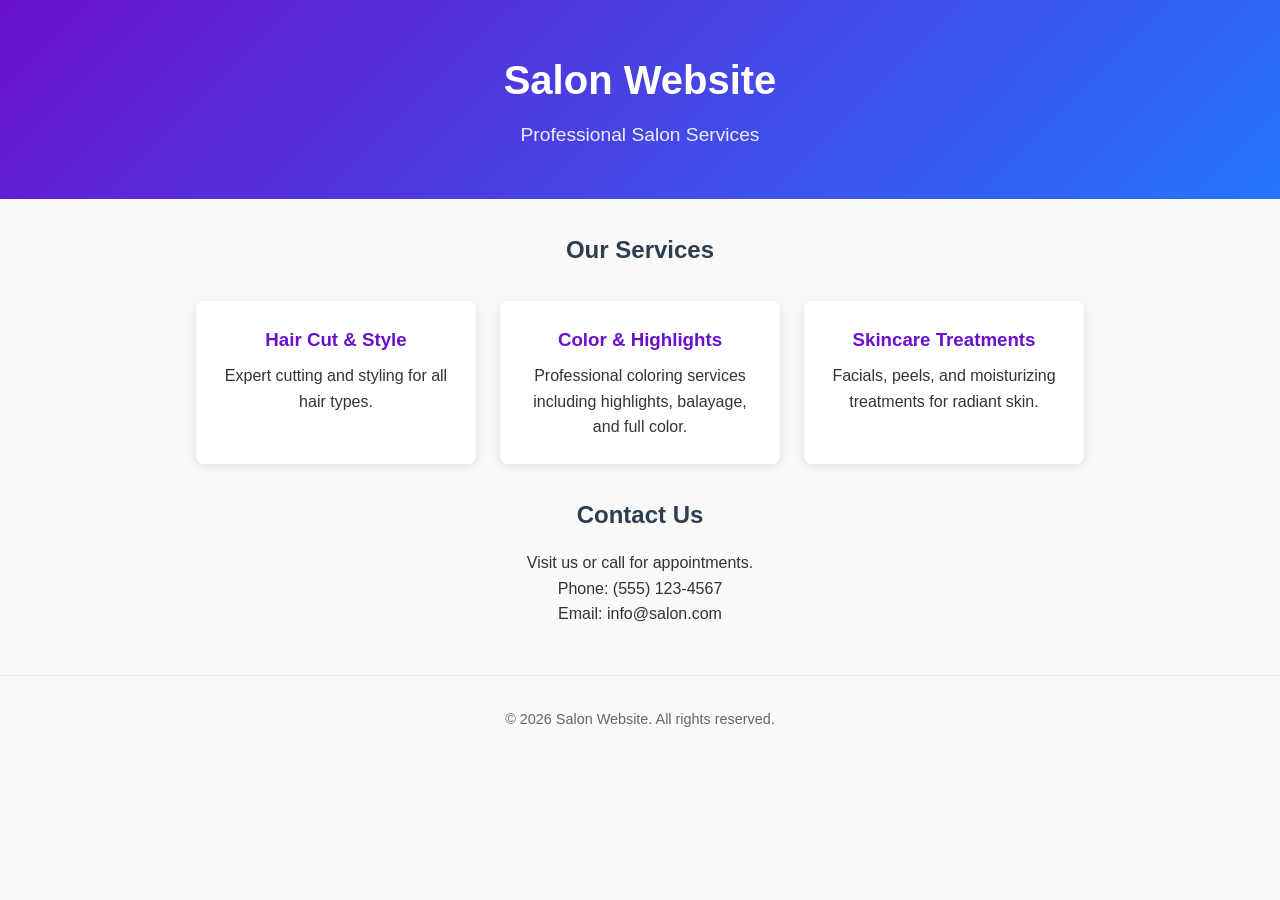
==== index.html @ 6a1c3ca4 "Initial commit: Salon website" ====
<!DOCTYPE html>
<html lang="en">
<head>
  <meta charset="UTF-8">
  <meta name="viewport" content="width=device-width, initial-scale=1.0">
  <title>Salon Website</title>
  <link rel="stylesheet" href="style.css">
</head>
<body>
  <header>
    <h1>Salon Website</h1>
    <p>Professional Salon Services</p>
  </header>
  <section class="services">
    <h2>Our Services</h2>
    <div class="service-list">
      <div class="service">
        <h3>Hair Cut &amp; Style</h3>
        <p>Expert cutting and styling for all hair types.</p>
      </div>
      <div class="service">
        <h3>Color &amp; Highlights</h3>
        <p>Professional coloring services including highlights, balayage, and full color.</p>
      </div>
      <div class="service">
        <h3>Skincare Treatments</h3>
        <p>Facials, peels, and moisturizing treatments for radiant skin.</p>
      </div>
    </div>
  </section>
  <section class="contact">
    <h2>Contact Us</h2>
    <p>Visit us or call for appointments.</p>
    <p>Phone: (555) 123-4567</p>
    <p>Email: info@salon.com</p>
  </section>
  <footer>
    <p>&copy; 2026 Salon Website. All rights reserved.</p>
  </footer>
  <script src="script.js"></script>
</body>
</html>
---- style.css ----
/* Basic reset */
* {
  margin: 0;
  padding: 0;
  box-sizing: border-box;
}

body {
  font-family: 'Segoe UI', Tahoma, Geneva, Verdana, sans-serif;
  line-height: 1.6;
  color: #333;
  background-color: #f9f9f9;
}

header {
  background: #6a11cb;
  background: linear-gradient(135deg, #6a11cb, #2575fc);
  color: white;
  text-align: center;
  padding: 3rem 1rem;
}

header h1 {
  font-size: 2.5rem;
  margin-bottom: 0.5rem;
}

header p {
  font-size: 1.2rem;
  opacity: 0.9;
}

.services {
  max-width: 1200px;
  margin: 2rem auto;
  padding: 0 1rem;
}

.services h2 {
  text-align: center;
  margin-bottom: 2rem;
  color: #2c3e50;
}

.service-list {
  display: flex;
  flex-wrap: wrap;
  gap: 1.5rem;
  justify-content: center;
}

.service {
  background: white;
  border-radius: 8px;
  box-shadow: 0 2px 10px rgba(0,0,0,0.1);
  padding: 1.5rem;
  width: 280px;
  text-align: center;
  transition: transform 0.3s;
}

.service:hover {
  transform: translateY(-5px);
}

.service h3 {
  color: #6a11cb;
  margin-bottom: 0.5rem;
}

.contact {
  max-width: 600px;
  margin: 2rem auto;
  text-align: center;
  padding: 0 1rem;
}

.contact h2 {
  color: #2c3e50;
  margin-bottom: 1rem;
}

footer {
  text-align: center;
  padding: 2rem;
  color: #666;
  font-size: 0.9rem;
  border-top: 1px solid #eee;
  margin-top: 3rem;
}

/* Responsive */
@media (max-width: 600px) {
  header h1 {
    font-size: 2rem;
  }
  .service {
    width: 100%;
  }
}
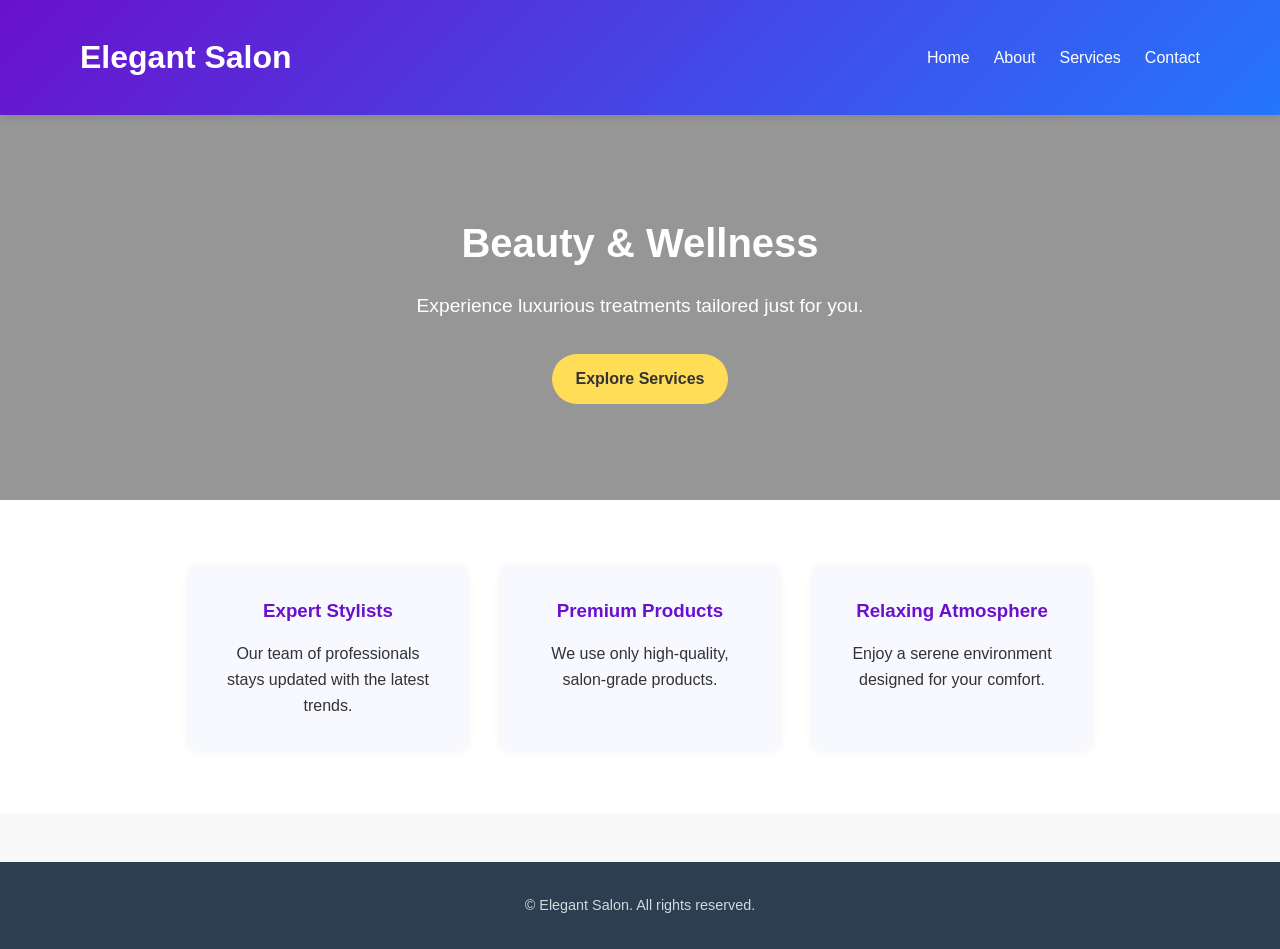
==== commit e2eb7ba4: "Update: Multi-page salon website with improved design" ====
--- a/index.html
+++ b/index.html
@@ -3,40 +3,55 @@
 <head>
   <meta charset="UTF-8">
   <meta name="viewport" content="width=device-width, initial-scale=1.0">
-  <title>Salon Website</title>
+  <title>Salon Website - Home</title>
   <link rel="stylesheet" href="style.css">
 </head>
 <body>
   <header>
-    <h1>Salon Website</h1>
-    <p>Professional Salon Services</p>
+    <div class="container">
+      <h1>Elegant Salon</h1>
+      <nav>
+        <ul>
+          <li><a href="index.html">Home</a></li>
+          <li><a href="about.html">About</a></li>
+          <li><a href="services.html">Services</a></li>
+          <li><a href="contact.html">Contact</a></li>
+        </ul>
+      </nav>
+    </div>
   </header>
-  <section class="services">
-    <h2>Our Services</h2>
-    <div class="service-list">
-      <div class="service">
-        <h3>Hair Cut &amp; Style</h3>
-        <p>Expert cutting and styling for all hair types.</p>
+
+  <section class="hero">
+    <div class="container">
+      <h2>Beauty & Wellness</h2>
+      <p>Experience luxurious treatments tailored just for you.</p>
+      <a href="services.html" class="btn">Explore Services</a>
+    </div>
+  </section>
+
+  <section class="features">
+    <div class="container">
+      <div class="feature">
+        <h3>Expert Stylists</h3>
+        <p>Our team of professionals stays updated with the latest trends.</p>
       </div>
-      <div class="service">
-        <h3>Color &amp; Highlights</h3>
-        <p>Professional coloring services including highlights, balayage, and full color.</p>
+      <div class="feature">
+        <h3>Premium Products</h3>
+        <p>We use only high-quality, salon-grade products.</p>
       </div>
-      <div class="service">
-        <h3>Skincare Treatments</h3>
-        <p>Facials, peels, and moisturizing treatments for radiant skin.</p>
+      <div class="feature">
+        <h3>Relaxing Atmosphere</h3>
+        <p>Enjoy a serene environment designed for your comfort.</p>
       </div>
     </div>
   </section>
-  <section class="contact">
-    <h2>Contact Us</h2>
-    <p>Visit us or call for appointments.</p>
-    <p>Phone: (555) 123-4567</p>
-    <p>Email: info@salon.com</p>
-  </section>
+
   <footer>
-    <p>&copy; 2026 Salon Website. All rights reserved.</p>
+    <div class="container">
+      <p>&copy; <span id="year"></span> Elegant Salon. All rights reserved.</p>
+    </div>
   </footer>
+
   <script src="script.js"></script>
 </body>
 </html>
--- a/style.css
+++ b/style.css
@@ -12,89 +12,452 @@
   background-color: #f9f9f9;
 }
 
+/* Container */
+.container {
+  width: 90%;
+  max-width: 1200px;
+  margin: 0 auto;
+  padding: 0 1rem;
+}
+
+/* Header */
 header {
   background: #6a11cb;
   background: linear-gradient(135deg, #6a11cb, #2575fc);
   color: white;
-  text-align: center;
-  padding: 3rem 1rem;
+  padding: 2rem 0;
+  position: sticky;
+  top: 0;
+  z-index: 100;
+  box-shadow: 0 2px 10px rgba(0,0,0,0.1);
+}
+
+header .container {
+  display: flex;
+  justify-content: space-between;
+  align-items: center;
+  flex-wrap: wrap;
 }
 
 header h1 {
+  font-size: 2rem;
+  margin: 0;
+}
+
+header nav ul {
+  display: flex;
+  list-style: none;
+  gap: 1.5rem;
+}
+
+header nav ul li a {
+  color: white;
+  text-decoration: none;
+  font-weight: 500;
+  transition: color 0.3s;
+}
+
+header nav ul li a:hover {
+  color: #ffdd57;
+}
+
+/* Hero section */
+.hero {
+  background: url('https://images.unsplash.com/photo-1556228720-21d309f4c667?ixlib=rb-1.2.1&auto=format&fit=crop&w=1350&q=80') center/cover no-repeat;
+  color: white;
+  text-align: center;
+  padding: 6rem 0;
+  position: relative;
+}
+
+.hero::after {
+  content: '';
+  position: absolute;
+  top: 0;
+  left: 0;
+  width: 100%;
+  height: 100%;
+  background: rgba(0,0,0,0.4);
+}
+
+.hero .container {
+  position: relative;
+  z-index: 1;
+}
+
+.hero h2 {
   font-size: 2.5rem;
-  margin-bottom: 0.5rem;
-}
-
-header p {
+  margin-bottom: 1rem;
+}
+
+.hero p {
   font-size: 1.2rem;
-  opacity: 0.9;
-}
-
+  margin-bottom: 2rem;
+  max-width: 600px;
+  margin-left: auto;
+  margin-right: auto;
+}
+
+.btn {
+  display: inline-block;
+  background: #ffdd57;
+  color: #333;
+  padding: 0.75rem 1.5rem;
+  border-radius: 30px;
+  text-decoration: none;
+  font-weight: 600;
+  transition: all 0.3s;
+  border: none;
+  cursor: pointer;
+}
+
+.btn:hover {
+  background: #ffed80;
+  transform: translateY(-3px);
+  box-shadow: 0 4px 15px rgba(0,0,0,0.2);
+}
+
+/* Features section */
+.features {
+  padding: 4rem 0;
+  background-color: #fff;
+}
+
+.features h2 {
+  text-align: center;
+  margin-bottom: 3rem;
+  color: #2c3e50;
+}
+
+.features .container {
+  display: flex;
+  flex-wrap: wrap;
+  gap: 2rem;
+  justify-content: center;
+}
+
+.feature {
+  background: #f8f9ff;
+  border-radius: 10px;
+  padding: 2rem;
+  text-align: center;
+  width: 280px;
+  box-shadow: 0 2px 10px rgba(0,0,0,0.05);
+  transition: transform 0.3s, box-shadow 0.3s;
+}
+
+.feature:hover {
+  transform: translateY(-5px);
+  box-shadow: 0 5px 20px rgba(0,0,0,0.1);
+}
+
+.feature h3 {
+  color: #6a11cb;
+  margin-bottom: 1rem;
+}
+
+/* About section */
+.about {
+  padding: 4rem 0;
+  background-color: #f8f9ff;
+}
+
+.about h2,
+.team h2 {
+  text-align: center;
+  margin-bottom: 2rem;
+  color: #2c3e50;
+}
+
+.about-content {
+  display: flex;
+  flex-wrap: wrap;
+  gap: 2rem;
+  align-items: center;
+}
+
+.about-text {
+  flex: 1;
+  min-width: 300px;
+}
+
+.about-text h3 {
+  color: #6a11cb;
+  margin-bottom: 1rem;
+}
+
+.about-image,
+.placeholder-image {
+  flex: 1;
+  min-width: 300px;
+  height: 300px;
+  background: #e0e7ff;
+  border-radius: 10px;
+  display: flex;
+  align-items: center;
+  justify-content: center;
+  color: #6a11cb;
+  font-style: italic;
+}
+
+/* Team section */
+.team {
+  padding: 4rem 0;
+  background-color: #fff;
+}
+
+.team-grid {
+  display: flex;
+  flex-wrap: wrap;
+  gap: 2rem;
+  justify-content: center;
+}
+
+.team-member {
+  text-align: center;
+  background: #f8f9ff;
+  border-radius: 10px;
+  padding: 1.5rem;
+  width: 220px;
+  box-shadow: 0 2px 10px rgba(0,0,0,0.05);
+}
+
+.team-member .placeholder-image {
+  width: 100%;
+  height: 200px;
+  background: #e0e7ff;
+  border-radius: 10px;
+  margin-bottom: 1rem;
+  display: flex;
+  align-items: center;
+  justify-content: center;
+  color: #6a11cb;
+  font-style: italic;
+}
+
+.team-member h3 {
+  color: #2c3e50;
+  margin: 0.5rem 0;
+}
+
+.team-member p {
+  color: #666;
+  font-size: 0.9rem;
+}
+
+/* Services section */
 .services {
-  max-width: 1200px;
-  margin: 2rem auto;
-  padding: 0 1rem;
+  padding: 4rem 0;
+  background-color: #f8f9ff;
 }
 
 .services h2 {
   text-align: center;
-  margin-bottom: 2rem;
-  color: #2c3e50;
-}
-
-.service-list {
-  display: flex;
-  flex-wrap: wrap;
-  gap: 1.5rem;
+  margin-bottom: 3rem;
+  color: #2c3e50;
+}
+
+.service-grid {
+  display: flex;
+  flex-wrap: wrap;
+  gap: 2rem;
   justify-content: center;
 }
 
 .service {
   background: white;
-  border-radius: 8px;
+  border-radius: 10px;
   box-shadow: 0 2px 10px rgba(0,0,0,0.1);
-  padding: 1.5rem;
+  padding: 2rem;
   width: 280px;
-  text-align: center;
-  transition: transform 0.3s;
+  transition: transform 0.3s, box-shadow 0.3s;
 }
 
 .service:hover {
   transform: translateY(-5px);
+  box-shadow: 0 5px 20px rgba(0,0,0,0.15);
 }
 
 .service h3 {
   color: #6a11cb;
+  margin-bottom: 1rem;
+}
+
+.service ul {
+  list-style: none;
+  padding: 0;
+  margin: 1rem 0;
+}
+
+.service ul li {
+  padding: 0.3rem 0;
+  border-bottom: 1px dashed #ddd;
+}
+
+.service ul li:last-child {
+  border-bottom: none;
+}
+
+.price {
+  font-weight: 600;
+  color: #2c3e50;
+  margin-top: 1rem;
+  display: block;
+}
+
+/* Contact section */
+.contact {
+  padding: 4rem 0;
+  background-color: #fff;
+}
+
+.contact h2 {
+  text-align: center;
+  margin-bottom: 2rem;
+  color: #2c3e50;
+}
+
+.contact-content {
+  display: flex;
+  flex-wrap: wrap;
+  gap: 2rem;
+  align-items: start;
+}
+
+.contact-info,
+.contact-form {
+  flex: 1;
+  min-width: 300px;
+}
+
+.contact-info h3,
+.contact-form h3 {
+  color: #6a11cb;
+  margin-bottom: 1rem;
+}
+
+.contact-info p {
+  margin: 0.5rem 0;
+  line-height: 1.6;
+}
+
+.form-group {
+  margin-bottom: 1.5rem;
+}
+
+.form-group label {
+  display: block;
   margin-bottom: 0.5rem;
-}
-
-.contact {
-  max-width: 600px;
-  margin: 2rem auto;
-  text-align: center;
-  padding: 0 1rem;
-}
-
-.contact h2 {
-  color: #2c3e50;
-  margin-bottom: 1rem;
-}
-
+  font-weight: 500;
+}
+
+.form-group input,
+.form-group textarea {
+  width: 100%;
+  padding: 0.75rem;
+  border: 1px solid #ddd;
+  border-radius: 5px;
+  font-family: inherit;
+  font-size: 1rem;
+}
+
+.form-group input:focus,
+.form-group textarea:focus {
+  outline: none;
+  border-color: #6a11cb;
+  box-shadow: 0 0 0 2px rgba(106,17,203,0.2);
+}
+
+.form-message {
+  margin-top: 1rem;
+  padding: 0.75rem;
+  border-radius: 5px;
+  display: none;
+}
+
+.form-message.success {
+  background: #d4edda;
+  color: #155724;
+  border: 1px solid #c3e6cb;
+}
+
+.form-message.error {
+  background: #f8d7da;
+  color: #721c24;
+  border: 1px solid #f5c6cb;
+}
+
+/* Footer */
 footer {
-  text-align: center;
-  padding: 2rem;
-  color: #666;
+  background: #2c3e50;
+  color: #fff;
+  text-align: center;
+  padding: 2rem 0;
+  margin-top: 3rem;
+}
+
+footer p {
+  margin: 0;
   font-size: 0.9rem;
-  border-top: 1px solid #eee;
-  margin-top: 3rem;
+  opacity: 0.8;
 }
 
 /* Responsive */
-@media (max-width: 600px) {
-  header h1 {
+@media (max-width: 768px) {
+  header .container {
+    flex-direction: column;
+    gap: 1.5rem;
+    text-align: center;
+  }
+  
+  header nav ul {
+    justify-content: center;
+  }
+  
+  .hero {
+    padding: 4rem 0;
+  }
+  
+  .hero h2 {
     font-size: 2rem;
   }
+  
+  .about-content,
+  .contact-content {
+    flex-direction: column;
+  }
+  
+  .service-grid {
+    justify-content: center;
+  }
+  
   .service {
-    width: 100%;
+    margin: 0 auto;
+  }
+}
+
+@media (max-width: 480px) {
+  .hero h2 {
+    font-size: 1.75rem;
+  }
+  
+  .hero p {
+    font-size: 1rem;
+  }
+  
+  .features .container,
+  .team-grid {
+    flex-direction: column;
+    align-items: center;
+  }
+  
+  .feature,
+  .team-member {
+    width: 80%;
+    margin: 0 auto;
+  }
+  
+  .service {
+    width: 90%;
   }
 }
